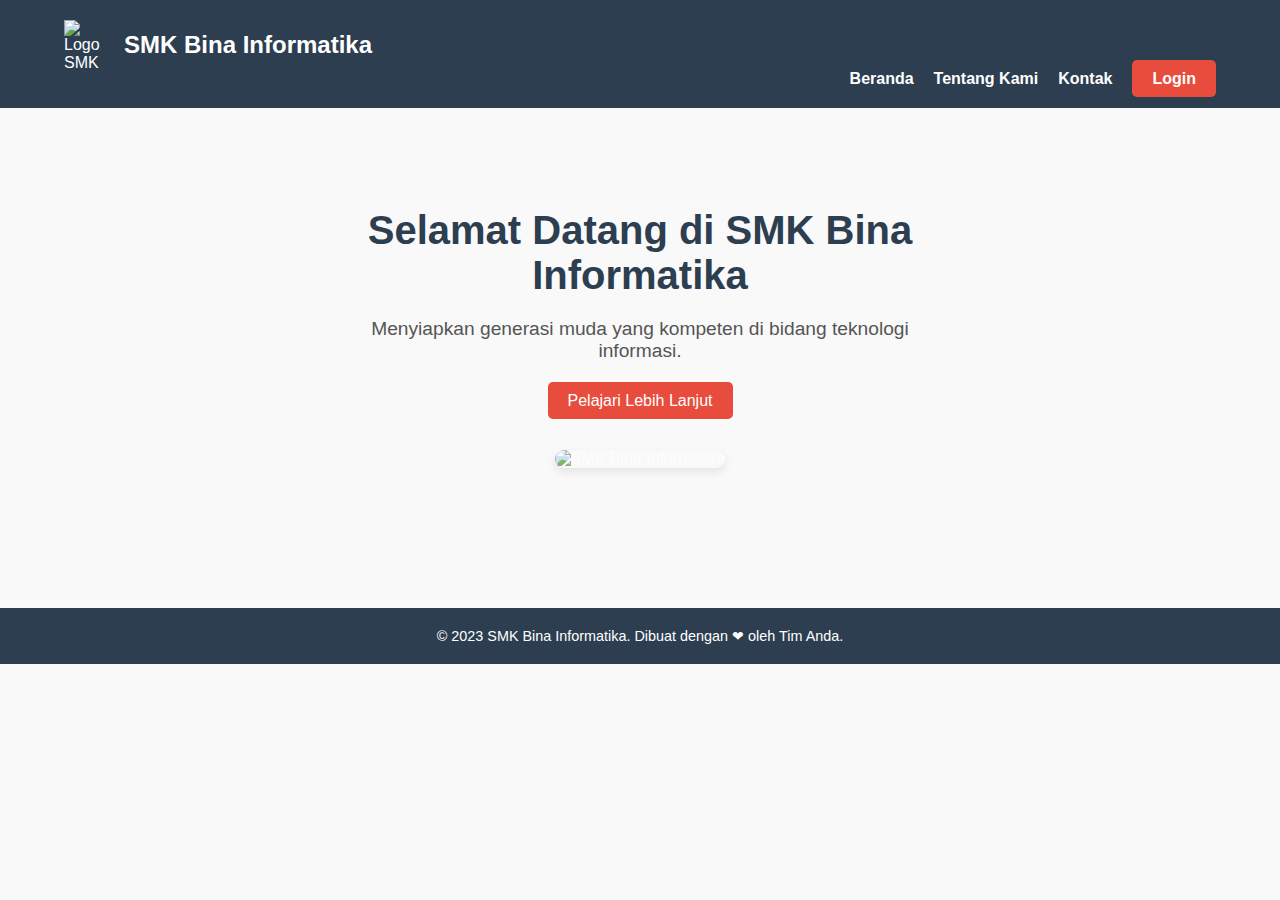
==== index.html @ 5d8471cf "Add files via upload" ====
<!DOCTYPE html>
<html lang="id">
<head>
    <meta charset="UTF-8">
    <meta name="viewport" content="width=device-width, initial-scale=1.0">
    <title>Arya Kirana XII RPL</title>
    <link rel="stylesheet" href="styles.css">
    <link rel="stylesheet" href="https://cdnjs.cloudflare.com/ajax/libs/font-awesome/6.0.0/css/all.min.css">
</head>
<body>
    <header>
        <div class="container">
            <div class="logo">
                <img src="images/logo.png" alt="Logo SMK Bina Informatika">
                <h1>SMK Bina Informatika</h1>
            </div>
            <nav>
                <ul>
                    <li><a href="index.html">Beranda</a></li>
                    <li><a href="about.html">Tentang Kami</a></li>
                    <li><a href="contact.html">Kontak</a></li>
                    <li><a href="login.html" class="btn-login">Login</a></li>
                </ul>
            </nav>
        </div>
    </header>

    <section class="hero">
        <div class="container">
            <div class="hero-content">
                <h2>Selamat Datang di SMK Bina Informatika</h2>
                <p>Menyiapkan generasi muda yang kompeten di bidang teknologi informasi.</p>
                <a href="about.html" class="btn-primary">Pelajari Lebih Lanjut</a>
            </div>
            <div class="hero-image">
                <img src="images/school.jpeg" alt="SMK Bina Informatika" class="transparent-image">
            </div>
        </div>
    </section>

    <footer>
        <div class="container">
            <p>&copy; 2023 SMK Bina Informatika. Dibuat dengan ❤ oleh Tim Anda.</p>
        </div>
    </footer>

    <script src="script.js"></script>
</body>
</html>
---- styles.css ----
/* General Styles */
body {
    font-family: 'Arial', sans-serif;
    margin: 0;
    padding: 0;
    background-color: #f9f9f9;
    color: #333;
}

.container {
    width: 90%;
    max-width: 1200px;
    margin: 0 auto;
}

/* Header */
header {
    background-color: #2c3e50;
    color: #fff;
    padding: 20px 0;
}

header .logo {
    display: flex;
    align-items: center;
}

header .logo img {
    width: 50px;
    height: 50px;
    margin-right: 10px;
}

header .logo h1 {
    font-size: 1.5rem;
    margin: 0;
}

nav ul {
    list-style: none;
    padding: 0;
    margin: 0;
    display: flex;
    justify-content: flex-end;
    align-items: center;
}

nav ul li {
    margin-left: 20px;
}

nav ul li a {
    color: #fff;
    text-decoration: none;
    font-weight: bold;
}

nav ul li a.btn-login {
    background-color: #e74c3c;
    padding: 10px 20px;
    border-radius: 5px;
    transition: background-color 0.3s ease;
}

nav ul li a.btn-login:hover {
    background-color: #c0392b;
}

/* Hero Section */
.hero {
    background-image: url('images/banner.jpg');
    background-size: cover;
    background-position: center;
    color: #fff;
    text-align: center;
    padding: 100px 0;
}

.hero h2 {
    font-size: 2.5rem;
    margin: 0;
}

.hero p {
    font-size: 1.2rem;
    margin: 10px 0 20px;
}

.hero .btn-primary {
    background-color: #e74c3c;
    color: #fff;
    padding: 10px 20px;
    border-radius: 5px;
    text-decoration: none;
    transition: background-color 0.3s ease;
}

.hero .btn-primary:hover {
    background-color: #c0392b;
}

/* Login & Register Form */
.login-form, .register-form {
    background-color: #fff;
    padding: 40px;
    border-radius: 10px;
    box-shadow: 0 4px 8px rgba(0, 0, 0, 0.1);
    max-width: 400px;
    margin: 50px auto;
    text-align: center;
}

.login-form h2, .register-form h2 {
    margin-bottom: 20px;
    font-size: 2rem;
    color: #2c3e50;
}

.login-form form, .register-form form {
    display: flex;
    flex-direction: column;
}

.login-form label, .register-form label {
    text-align: left;
    margin-bottom: 5px;
    font-weight: bold;
    color: #333;
}

.login-form input, .register-form input {
    padding: 10px;
    margin-bottom: 15px;
    border: 1px solid #ddd;
    border-radius: 5px;
    font-size: 1rem;
}

.login-form button, .register-form button {
    background-color: #e74c3c;
    color: #fff;
    padding: 10px;
    border: none;
    border-radius: 5px;
    font-size: 1rem;
    cursor: pointer;
    transition: background-color 0.3s ease;
}

.login-form button:hover, .register-form button:hover {
    background-color: #c0392b;
}

.login-form p, .register-form p {
    margin-top: 15px;
    font-size: 0.9rem;
}

.login-form a, .register-form a {
    color: #e74c3c;
    text-decoration: none;
}

.login-form a:hover, .register-form a:hover {
    text-decoration: underline;
}

/* Contact Section */
.contact {
    padding: 60px 0;
    background-color: #f9f9f9;
}

.contact h2 {
    text-align: center;
    font-size: 2.5rem;
    color: #2c3e50;
    margin-bottom: 40px;
}

.contact-content {
    display: flex;
    justify-content: space-between;
    gap: 40px;
    max-width: 1000px;
    margin: 0 auto;
}

.contact-info, .contact-form {
    background-color: #fff;
    padding: 30px;
    border-radius: 10px;
    box-shadow: 0 4px 8px rgba(0, 0, 0, 0.1);
    flex: 1;
}

.contact-info h3, .contact-form h3 {
    font-size: 1.8rem;
    color: #2c3e50;
    margin-bottom: 20px;
}

.contact-info p {
    font-size: 1rem;
    color: #555;
    margin-bottom: 15px;
    display: flex;
    align-items: center;
}

.contact-info p i {
    margin-right: 10px;
    color: #e74c3c;
}

.social-media {
    margin-top: 20px;
}

.social-media a {
    color: #2c3e50;
    font-size: 1.5rem;
    margin-right: 15px;
    transition: color 0.3s ease;
}

.social-media a:hover {
    color: #e74c3c;
}

.contact-form input, .contact-form textarea {
    width: 100%;
    padding: 10px;
    margin-bottom: 15px;
    border: 1px solid #ddd;
    border-radius: 5px;
    font-size: 1rem;
}

.contact-form textarea {
    resize: vertical;
}

.contact-form button {
    background-color: #e74c3c;
    color: #fff;
    padding: 10px 20px;
    border: none;
    border-radius: 5px;
    font-size: 1rem;
    cursor: pointer;
    transition: background-color 0.3s ease;
}

.contact-form button:hover {
    background-color: #c0392b;
}

/* Hero Section */
.hero {
    background-color: #f9f9f9;
    padding: 100px 0;
    text-align: center;
}

.hero-content {
    max-width: 600px;
    margin: 0 auto;
}

.hero h2 {
    font-size: 2.5rem;
    color: #2c3e50;
    margin-bottom: 20px;
}

.hero p {
    font-size: 1.2rem;
    color: #555;
    margin-bottom: 30px;
}

.hero .btn-primary {
    background-color: #e74c3c;
    color: #fff;
    padding: 10px 20px;
    border-radius: 5px;
    text-decoration: none;
    transition: background-color 0.3s ease;
}

.hero .btn-primary:hover {
    background-color: #c0392b;
}

.hero-image {
    margin-top: 40px;
}

.transparent-image {
    width: 100%;
    max-width: 600px;
    opacity: 0.8; /* Gambar transparan */
    border-radius: 10px;
    box-shadow: 0 4px 8px rgba(0, 0, 0, 0.1);
}

/* Footer */
footer {
    background-color: #2c3e50;
    color: #fff;
    text-align: center;
    padding: 20px 0;
    margin-top: 40px;
}

footer p {
    margin: 0;
    font-size: 0.9rem;
}
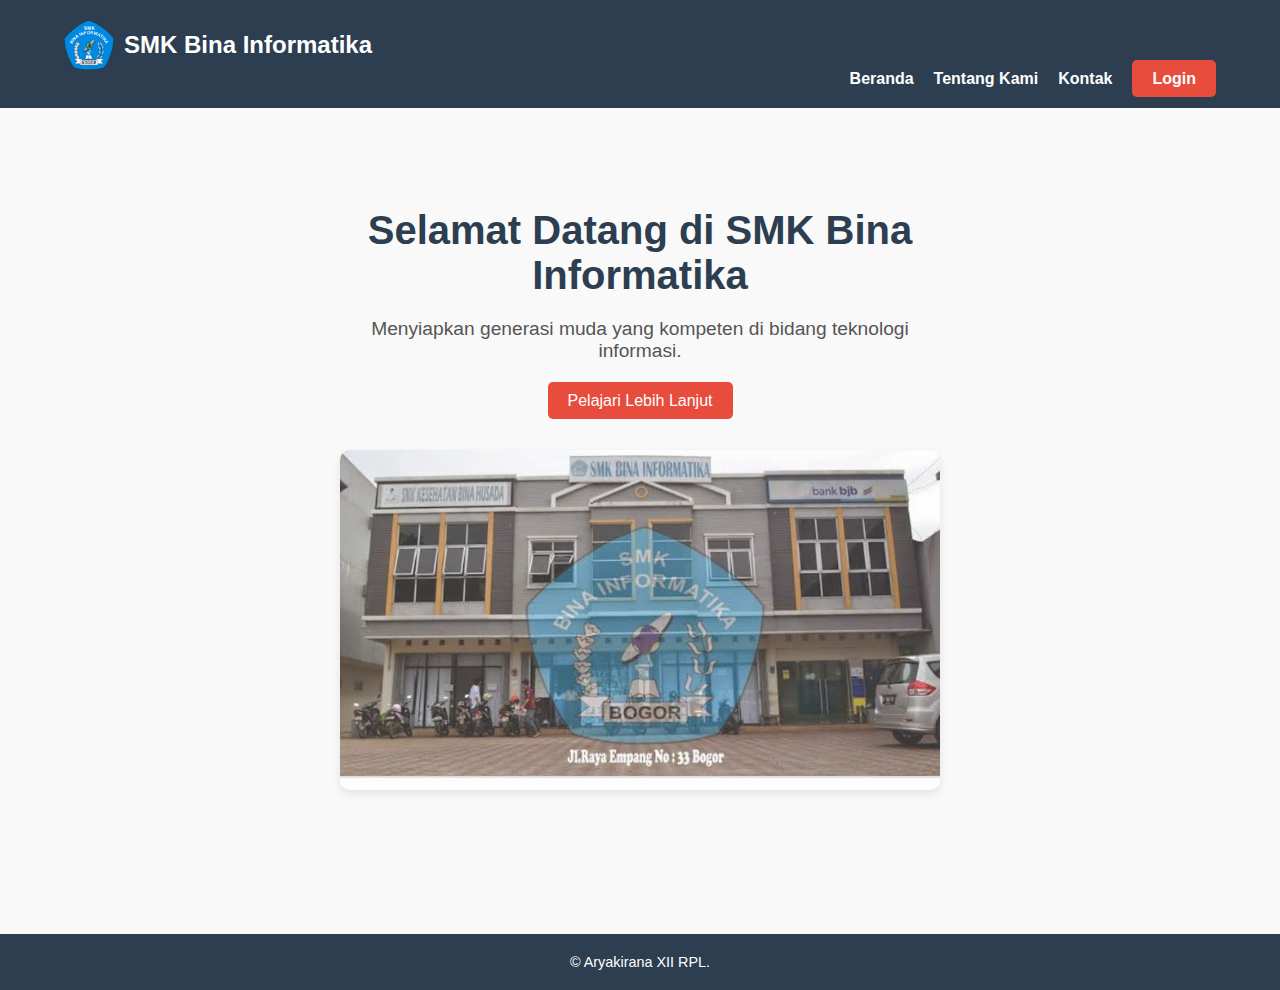
==== commit b03b70a5: "Update index.html" ====
--- a/index.html
+++ b/index.html
@@ -40,10 +40,10 @@
 
     <footer>
         <div class="container">
-            <p>&copy; 2023 SMK Bina Informatika. Dibuat dengan ❤ oleh Tim Anda.</p>
+            <p>&copy; Aryakirana XII RPL.</p>
         </div>
     </footer>
 
     <script src="script.js"></script>
 </body>
-</html>+</html>
